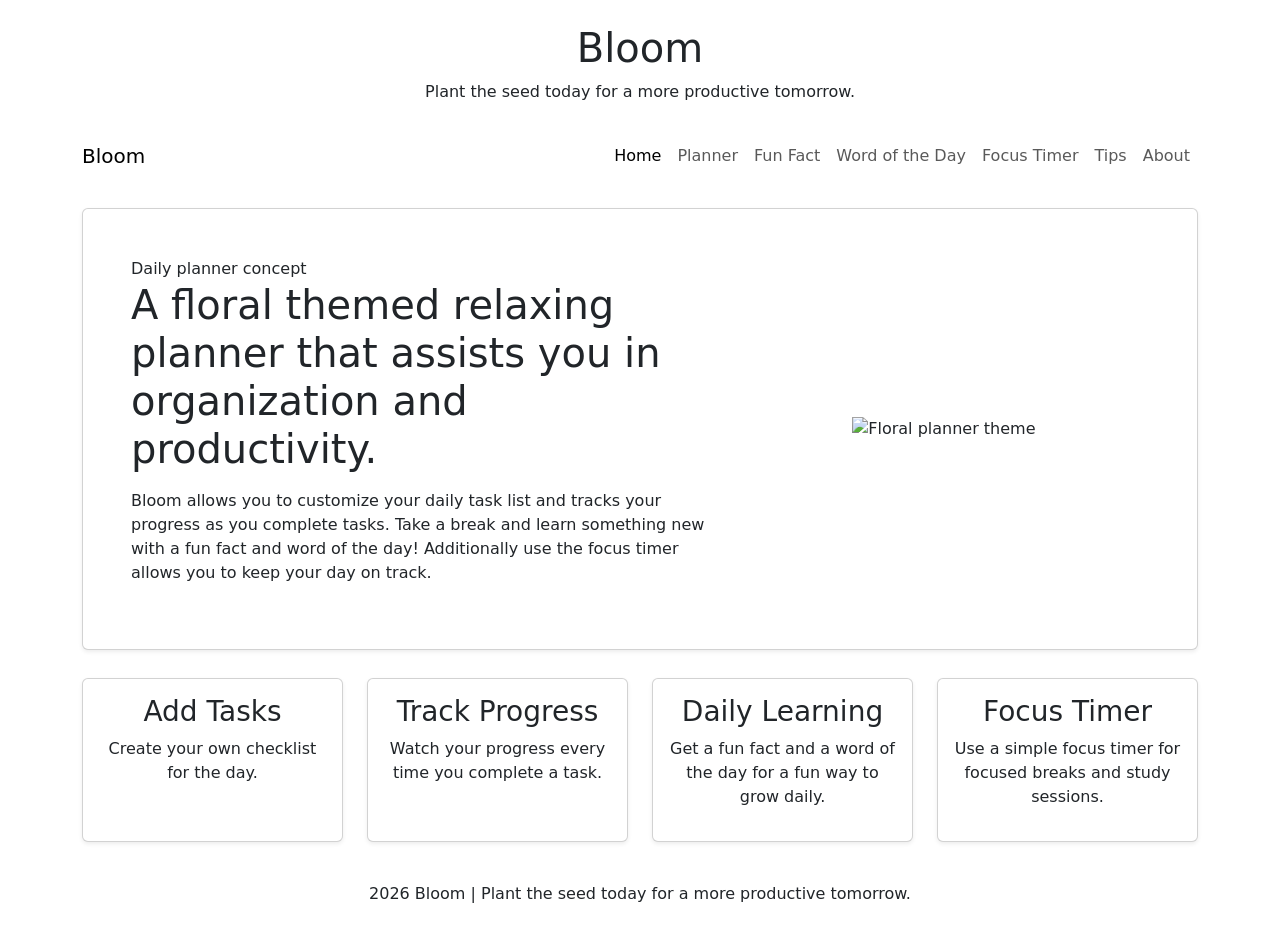
==== index.html @ dc7d01c7 "Add files via upload" ====
<!DOCTYPE html>
<html lang="en">
<head>
    <meta charset="utf-8">
    <meta name="viewport" content="width=device-width, initial-scale=1">
    <title>Bloom - Home</title>
    <link href="https://cdn.jsdelivr.net/npm/bootstrap@5.3.3/dist/css/bootstrap.min.css" rel="stylesheet">
    <link rel="stylesheet" href="css/style.css">
</head>
<body>
    <header class="site-header text-center py-4">
        <h1>Bloom</h1>
        <p class="mb-0">Plant the seed today for a more productive tomorrow.</p>
    </header>

    <nav class="navbar navbar-expand-lg planner-nav">
        <div class="container">
            <a class="navbar-brand" href="index.html">Bloom</a>
            
            <div class="collapse navbar-collapse" id="mainNav">
                <ul class="navbar-nav ms-auto">
                    <li class="nav-item"><a class="nav-link active" href="index.html">Home</a></li>
                    <li class="nav-item"><a class="nav-link" href="planner.html">Planner</a></li>
                    <li class="nav-item"><a class="nav-link" href="funfact.html">Fun Fact</a></li>
                    <li class="nav-item"><a class="nav-link" href="word.html">Word of the Day</a></li>
                    <li class="nav-item"><a class="nav-link" href="timer.html">Focus Timer</a></li>
                    <li class="nav-item"><a class="nav-link" href="tips.html">Tips</a></li>
                    <li class="nav-item"><a class="nav-link" href="about.html">About</a></li>
                </ul>
            </div>

        </div>
    </nav>

    <main class="container my-4">
        
    <section class="hero-bloom card shadow-sm overflow-hidden">
        <div class="card-body p-4 p-lg-5">
            <div class="row align-items-center g-4">
                <div class="col-lg-7">
                    <span class="eyebrow">Daily planner concept</span>
                    <h2 class="display-6 mb-3">A floral themed relaxing planner that assists you in organization and productivity.</h2>
                    <p class="lead-text">
                        Bloom allows you to customize your daily task list and tracks your progress as you complete tasks.
                        Take a break and learn something new with a fun fact and word of the day! Additionally use the focus timer allows you to keep your day on track. 
                    </p>
                </div>
                <div class="col-lg-5 text-center">
                    <img src="images/logo.png" alt="Floral planner theme" class="hero-image img-fluid">
                </div>
            </div>
        </div>
    </section>

    <section class="row g-4 mt-1">
        <div class="col-md-6 col-xl-3">
            <div class="card feature-card shadow-sm h-100">
                <div class="card-body text-center">
                    <h3>Add Tasks</h3>
                    <p>Create your own checklist for the day.</p>
                </div>
            </div>
        </div>
        <div class="col-md-6 col-xl-3">
            <div class="card feature-card shadow-sm h-100">
                <div class="card-body text-center">
                    <h3>Track Progress</h3>
                    <p>Watch your progress every time you complete a task.</p>
                </div>
            </div>
        </div>
        <div class="col-md-6 col-xl-3">
            <div class="card feature-card shadow-sm h-100">
                <div class="card-body text-center">
                    <h3>Daily Learning</h3>
                    <p>Get a fun fact and a word of the day for a fun way to grow daily.</p>
                </div>
            </div>
        </div>
        <div class="col-md-6 col-xl-3">
            <div class="card feature-card shadow-sm h-100">
                <div class="card-body text-center">
                    <h3>Focus Timer</h3>
                    <p>Use a simple focus timer for focused breaks and study sessions.</p>
                </div>
            </div>
        </div>
    </section>
    
    </main>

    <footer class="site-footer text-center py-3">
    <p>2026 Bloom | Plant the seed today for a more productive tomorrow.</p>
</footer>

    <script src="https://cdn.jsdelivr.net/npm/bootstrap@5.3.3/dist/js/bootstrap.bundle.min.js"></script>
    <script src="js/script.js"></script>
    
</body>
</html>
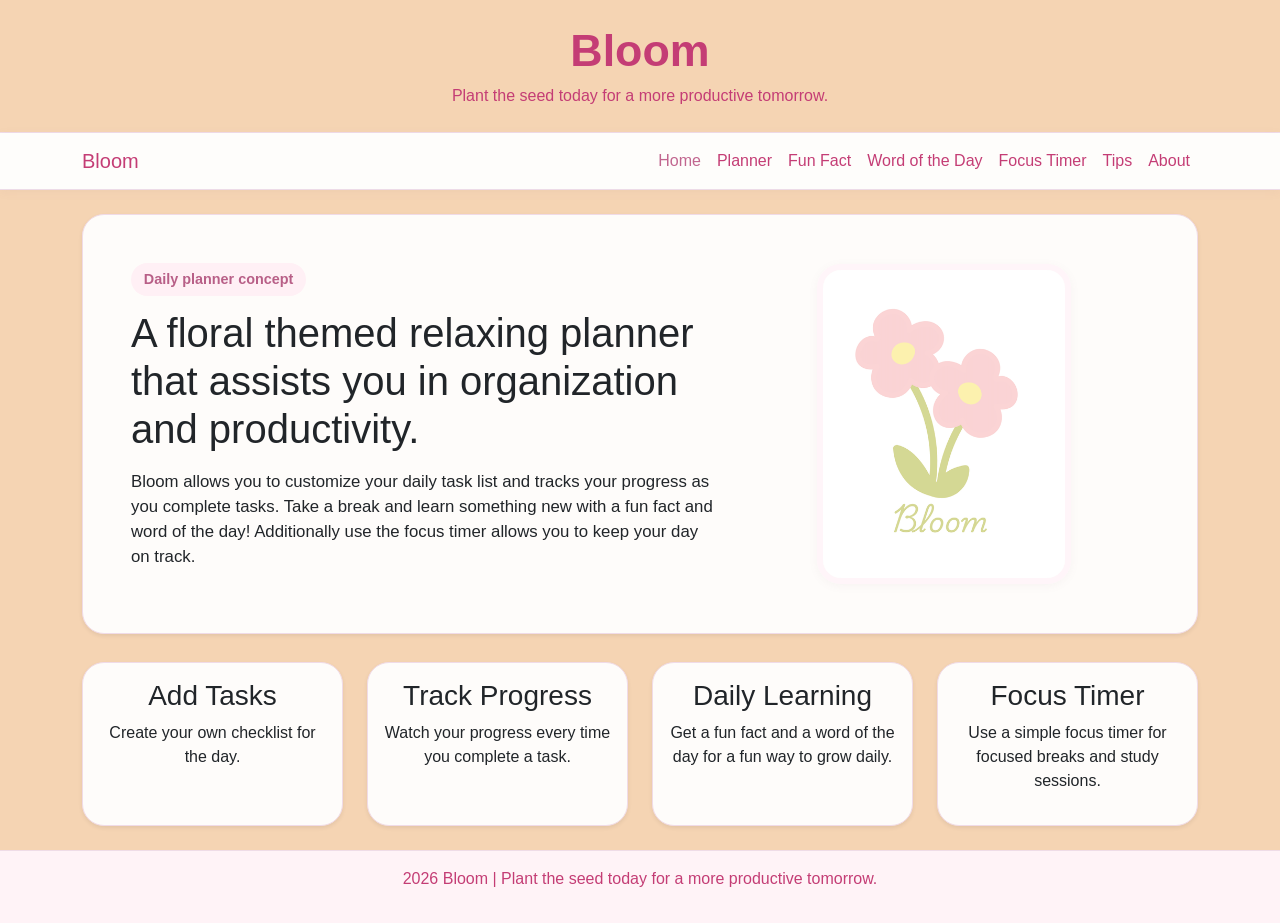
==== commit 7ee108d9: "Update index.html" ====
--- a/index.html
+++ b/index.html
@@ -5,7 +5,7 @@
     <meta name="viewport" content="width=device-width, initial-scale=1">
     <title>Bloom - Home</title>
     <link href="https://cdn.jsdelivr.net/npm/bootstrap@5.3.3/dist/css/bootstrap.min.css" rel="stylesheet">
-    <link rel="stylesheet" href="css/style.css">
+    <link rel="stylesheet" href="style.css">
 </head>
 <body>
     <header class="site-header text-center py-4">
@@ -46,7 +46,7 @@
                     </p>
                 </div>
                 <div class="col-lg-5 text-center">
-                    <img src="images/logo.png" alt="Floral planner theme" class="hero-image img-fluid">
+                    <img src="logo.png" alt="Floral planner theme" class="hero-image img-fluid">
                 </div>
             </div>
         </div>
@@ -94,7 +94,7 @@
 </footer>
 
     <script src="https://cdn.jsdelivr.net/npm/bootstrap@5.3.3/dist/js/bootstrap.bundle.min.js"></script>
-    <script src="js/script.js"></script>
+    <script src="script.js"></script>
     
 </body>
 </html>
--- a/style.css
+++ b/style.css
@@ -0,0 +1,226 @@
+body {
+    background: #f5d4b3;
+    color: #c43d75;
+    font-family: Arial, sans-serif;
+}
+
+.site-header {
+    background-image: url("../images/floral.png");
+    background-size: cover;
+    background-position: center;
+
+    color: #c43d75;
+    border-bottom: 1px solid #f0dbe7;
+}
+
+.site-header h1 {
+    font-size: 2.8rem;
+    margin-bottom: 0.4rem;
+    font-weight: 700;
+}
+
+.planner-nav {
+    background-color: rgba(255, 255, 255, 0.95);
+    border-bottom: 1px solid #eddbe7;
+    box-shadow: 0 2px 10px rgba(140, 103, 124, 0.06);
+}
+
+.planner-nav .navbar-brand,
+.planner-nav .nav-link {
+    color: #c43d75;
+}
+
+.planner-nav .nav-link:hover,
+.planner-nav .nav-link.active {
+    color: #c1668f;
+}
+
+.hero-bloom,
+.feature-card,
+.card {
+    border: 1px solid #f0dbe7;
+    border-radius: 22px;
+    background-color: rgba(255, 255, 255, 0.94);
+}
+
+.hero-image {
+    max-height: 320px;
+    border-radius: 24px;
+    border: 6px solid #fff5f9;
+    box-shadow: 0 2px 10px rgba(140, 103, 124, 0.06);
+}
+
+.eyebrow {
+    display: inline-block;
+    margin-bottom: 0.8rem;
+    padding: 0.35rem 0.8rem;
+    border-radius: 999px;
+    background-color: #fff0f5;
+    color: #b85f87;
+    font-size: 0.9rem;
+    font-weight: bold;
+}
+
+.lead-text {
+    font-size: 1.05rem;
+}
+
+.btn-main {
+    background: linear-gradient(90deg, #ffdce8, #ffdf9f);
+    color: white;
+    border: none;
+    border-radius: 999px;
+    padding: 0.65rem 1.2rem;
+}
+
+.btn-main:hover {
+    background: linear-gradient(90deg, #ffdce8, #ffdf9f);
+    color: white;
+}
+
+.btn-outline-main {
+    color: #9d5f86;
+    border: 1px solid #c98fb1;
+    border-radius: 999px;
+    padding: 0.65rem 1.2rem;
+    background-color: white;
+}
+
+.btn-outline-main:hover {
+    background-color: #fff2f7;
+    color: #9d5f86;
+    border-color: #c98fb1;
+}
+
+.planner-input-group label {
+    font-weight: bold;
+}
+
+.task-list {
+    display: flex;
+    flex-direction: column;
+    gap: 12px;
+}
+
+.task-item {
+    display: flex;
+    align-items: center;
+    justify-content: space-between;
+    gap: 10px;
+    background: linear-gradient(90deg, #fff8fb, #fcf8ff);
+    border: 1px solid #efdce7;
+    border-radius: 16px;
+    padding: 14px 16px;
+}
+
+.task-left {
+    display: flex;
+    align-items: center;
+    gap: 12px;
+}
+
+.task-label {
+    margin: 0;
+}
+
+.task-label.completed {
+    text-decoration: line-through;
+    color: #9a8c96;
+}
+
+.empty-message {
+    color: #f3c3e8;
+    background-color: #fff8fb;
+    border: 1px dashed #e3bfd0;
+    border-radius: 16px;
+    padding: 18px;
+    margin-bottom: 0;
+}
+
+.planner-progress {
+    height: 30px;
+    border-radius: 999px;
+    background-color: #f7ebf2;
+    overflow: hidden;
+}
+
+.progress-bar {
+    background: linear-gradient(90deg, #e18bad, #ffdce8);
+}
+
+.fact-box,
+.word-box {
+    min-height: 140px;
+    border: 2px dashed #e9c5d7;
+    background: linear-gradient(180deg, #fffafc, #fdf8ff);
+    padding: 24px;
+    border-radius: 18px;
+}
+
+.float-image {
+    float: left;
+    width: 190px;
+    max-width: 40%;
+    margin-right: 18px;
+    margin-bottom: 12px;
+    border: 6px solid #fff5f9;
+    padding: 8px;
+    background-color: white;
+    border-radius: 22px;
+}
+
+.clear-box {
+    clear: both;
+}
+
+.site-footer {
+    background-color: #fff3f7;
+    border-top: 1px solid #efdce7;
+}
+
+@media screen and (max-width: 768px) {
+    .site-header h1 {
+        font-size: 2.2rem;
+    }
+
+    .float-image {
+        float: none;
+        display: block;
+        max-width: 100%;
+        width: 210px;
+        margin: 0 auto 15px auto;
+    }
+}
+
+
+.timer-flower {
+    width: 230px;
+    height: 230px;
+    border-radius: 50%;
+
+    background-image: url("../images/floral.png");
+    background-size: cover;
+    background-position: center;
+
+    border: 6px solid #fff3f8;
+    box-shadow: 0 10px 30px rgba(177, 130, 151, 0.15);
+
+    display: flex;
+    align-items: center;
+    justify-content: center;
+}
+
+#timerDisplay {
+    font-size: 2rem;
+    font-weight: bold;
+    color: #c43d75;
+}
+
+
+.tips-page a {
+    color: #c1668f;
+}
+
+.tips-page a:hover {
+    color: #9d5f86;
+}
